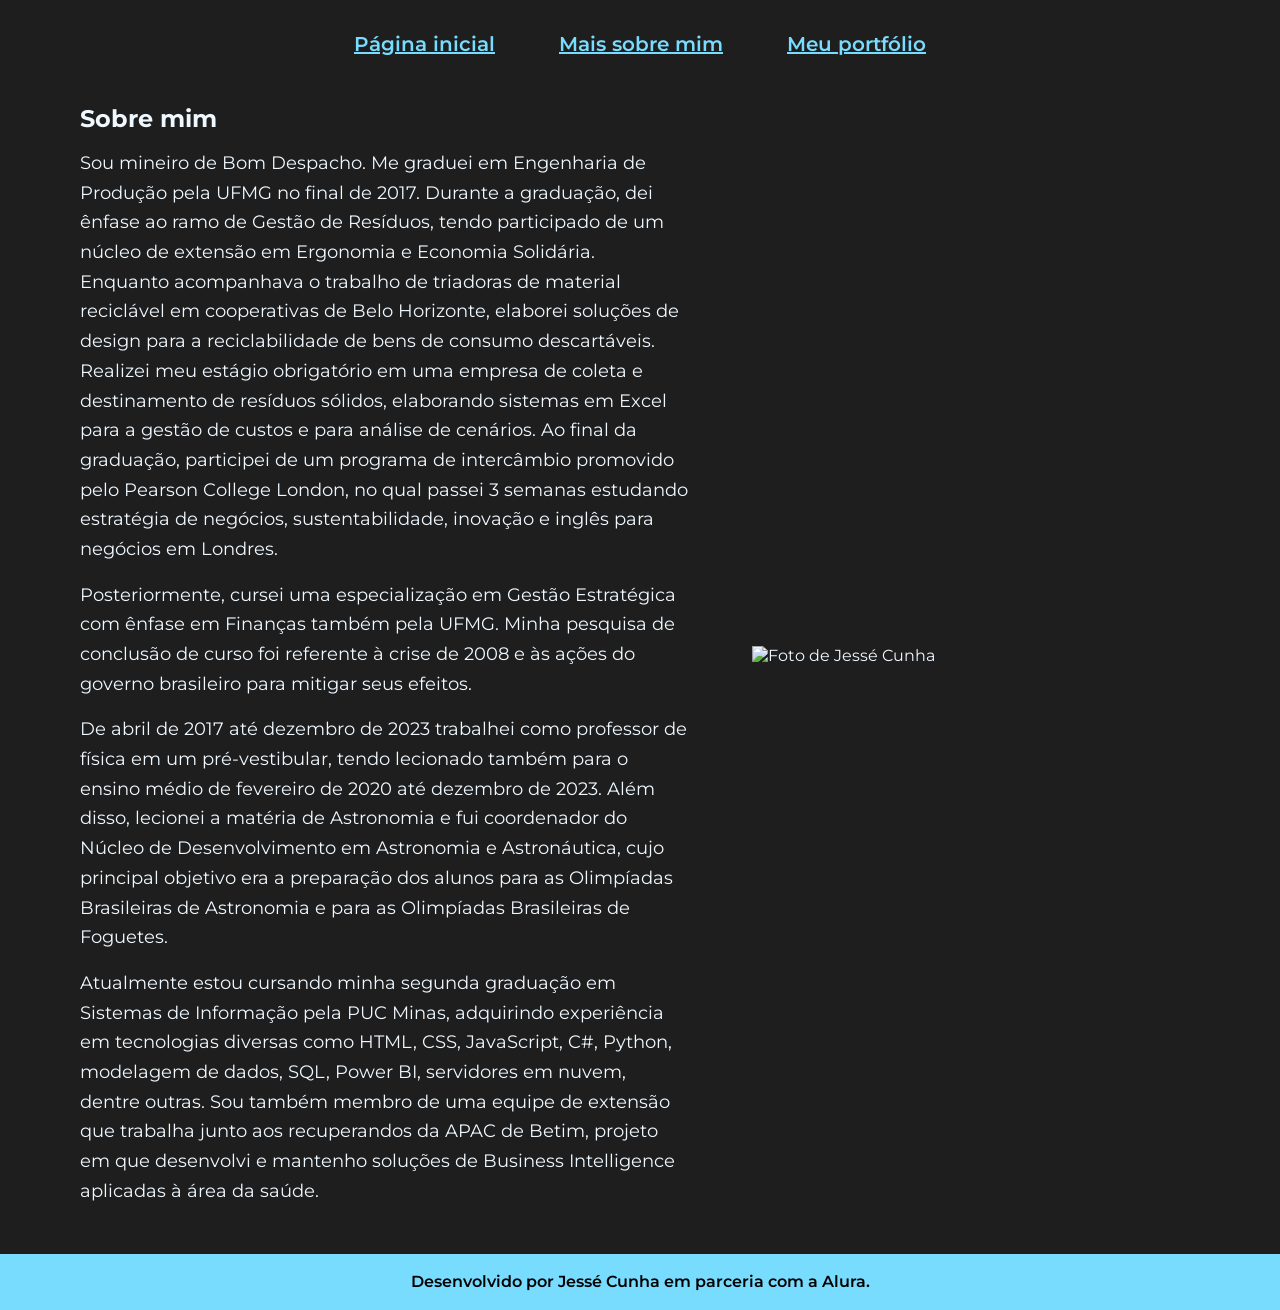
==== about.html @ bab128ed "." ====
<!DOCTYPE html>
<html lang="pt-br">
<head>
    <meta charset="UTF-8">
    <meta name="viewport" content="width=device-width, initial-scale=1.0">
    <link rel = "stylesheet" href = "styles/about-style.css">

    <title>Sobre mim</title>
</head>
<body>

    <header class = "cabecalho">

        <nav class = "cabecalho__menu">

            <a class = "cabecalho__menu__links" href = "index.html">Página inicial</a>
            <a class = "cabecalho__menu__links" href = "about.html">Mais sobre mim</a>
            <a class = "cabecalho__menu__links" href = "portfolio.html">Meu portfólio</a>

        </nav>
            
    </header>

    <main class = "principal">

        <section class = "principal__sobre__mim">
            
            <h2 class = "principal__sobre__mim__titulo">Sobre mim</h2>
            
            <p class = "principal__sobre__mim__paragrafo">  Sou mineiro de Bom Despacho. Me graduei em Engenharia de Produção pela UFMG no final de 2017. Durante a graduação, dei ênfase ao ramo de Gestão de Resíduos, tendo participado de um núcleo de extensão em Ergonomia e Economia Solidária. Enquanto acompanhava o trabalho de triadoras de material reciclável em cooperativas de Belo Horizonte, elaborei soluções de design para a reciclabilidade de bens de consumo descartáveis. Realizei meu estágio obrigatório em uma empresa de coleta e destinamento de resíduos sólidos, elaborando sistemas em Excel para a gestão de custos e para análise de cenários. Ao final da graduação, participei de um programa de intercâmbio promovido pelo Pearson College London, no qual passei 3 semanas estudando estratégia de negócios, sustentabilidade, inovação e inglês para negócios em Londres.
            </p>

            <p class = "principal__sobre__mim__paragrafo">  Posteriormente, cursei uma especialização em Gestão Estratégica com ênfase em Finanças também pela UFMG. Minha pesquisa de conclusão de curso foi referente à crise de 2008 e às ações do governo brasileiro para mitigar seus efeitos.
            </p>
            <p class = "principal__sobre__mim__paragrafo">  De abril de 2017 até dezembro de 2023 trabalhei como professor de física em um pré-vestibular, tendo lecionado também para o ensino médio de fevereiro de 2020 até dezembro de 2023. Além disso, lecionei a matéria de Astronomia e fui coordenador do Núcleo de Desenvolvimento em Astronomia e Astronáutica, cujo principal objetivo era a preparação dos alunos para as Olimpíadas Brasileiras de Astronomia e para as Olimpíadas Brasileiras de Foguetes.</p>
            <p class = "principal__sobre__mim__paragrafo">  Atualmente estou cursando minha segunda graduação em Sistemas de Informação pela PUC Minas, adquirindo experiência em tecnologias diversas como HTML, CSS, JavaScript, C#, Python, modelagem de dados, SQL, Power BI, servidores em nuvem, dentre outras. Sou também membro de uma equipe de extensão que trabalha junto aos recuperandos da APAC de Betim, projeto em que desenvolvi e mantenho soluções de Business Intelligence aplicadas à área da saúde.</p>
        
        </section>
    
        <img src = "./assets/FOTO.jpg" alt = "Foto de Jessé Cunha">

    </main>

    <footer class = "rodape">

        <p class = "rodape-texto"> Desenvolvido por Jessé Cunha em parceria com a Alura.</p>
    
    </footer>
</body>
</html>
---- styles/about-style.css ----
@import url('https://fonts.googleapis.com/css2?family=Krona+One&family=Montserrat:wght@400;600;700&display=swap');

:root {
    --cor-de-fundo: #1E1E1E;
    --cor-do-texto: aliceblue;
    --cor-destaque: rgb(120, 220, 255);

    --fonte-do-texto: "Montserrat", sans-serif;
    --fonte-dos-titulos: "Krona One", sans-serif;
    --largura-do-conteudo: 76rem;
    --margem-lateral: clamp(1rem, 4vw, 3rem);
}

* {
    box-sizing: border-box;
    margin: 0;
    padding: 0;
}

body {
    min-height: 100vh;
    display: flex;
    flex-direction: column;
    background-color: var(--cor-de-fundo);
    color: var(--cor-do-texto);
    font-family: var(--fonte-do-texto);
}

.cabecalho,
.principal,
.container__portfolio {
    width: 100%;
    max-width: var(--largura-do-conteudo);
    margin-inline: auto;
    padding-inline: var(--margem-lateral);
}

.cabecalho {
    padding-top: 2rem;
}

.cabecalho__menu {
    display: flex;
    flex-wrap: wrap;
    justify-content: center;
    gap: 0.75rem clamp(1rem, 5vw, 4rem);
}

.cabecalho__menu__links {
    color: var(--cor-destaque);
    font-size: 1.25rem;
    font-weight: 600;
}

.principal,
.container__portfolio {
    flex: 1;
    padding-block: 3rem;
}

.principal {
    display: flex;
    align-items: center;
    gap: clamp(1.5rem, 5vw, 4rem);
}

.principal__apresentacao,
.principal__sobre__mim {
    flex: 1;
    min-width: 0;
    display: flex;
    flex-direction: column;
    gap: 1rem;
}

.principal > img {
    display: block;
    width: 40%;
    height: auto;
}

.principal__apresentacao__titulo,
.principal__sobre__mim h1 {
    font-family: var(--fonte-dos-titulos);
    font-size: clamp(1.375rem, 2.5vw, 1.875rem);
    font-weight: 400;
    line-height: 1.4;
}

.principal__apresentacao__paragrafo,
.principal__sobre__mim p {
    font-size: 1.125rem;
    line-height: 1.65;
}

.rodape {
    padding: 1rem var(--margem-lateral);
    background-color: var(--cor-destaque);
    text-align: center;
}

.rodape-texto {
    color: black;
    font-size: 1rem;
    font-weight: 600;
    line-height: 1.5;
}

@media (max-width: 760px) {
    .cabecalho {
        padding-top: 1.5rem;
    }

    .cabecalho__menu__links {
        font-size: 1rem;
    }

    .principal,
    .container__portfolio {
        padding-block: 2rem;
    }

    .principal {
        flex-direction: column-reverse;
        align-items: stretch;
    }

    .principal > img {
        align-self: center;
        width: min(70%, 20rem);
    }
}
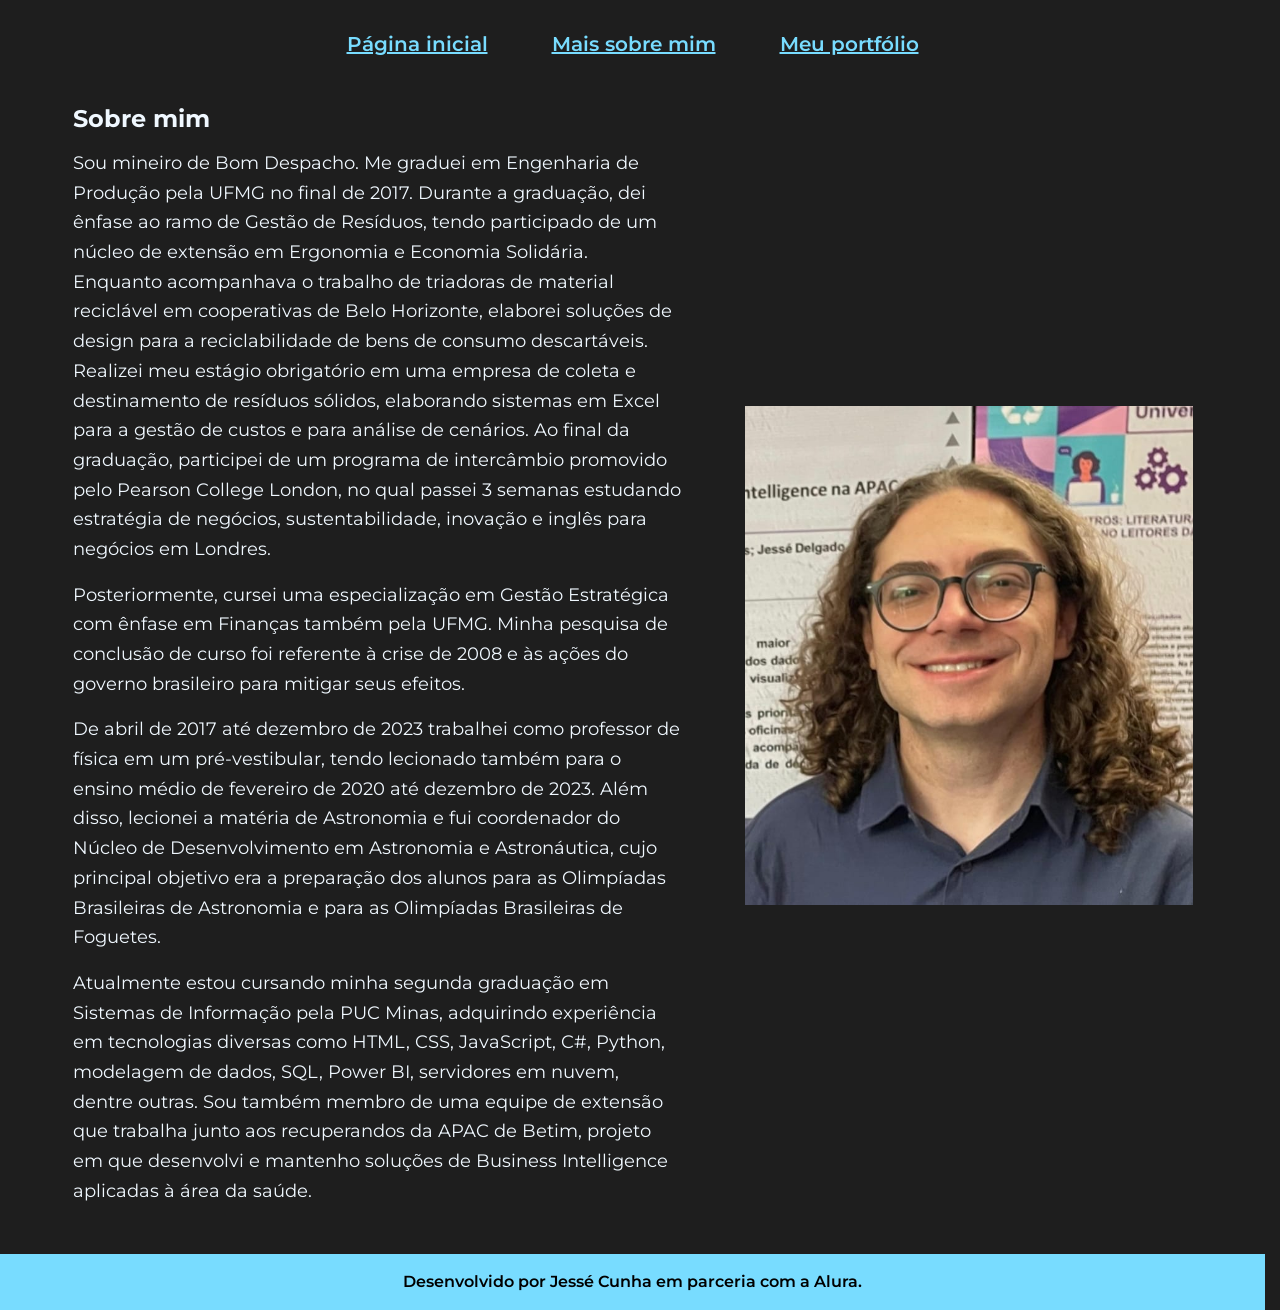
==== commit 03c0baff: "." ====
--- a/about.html
+++ b/about.html
@@ -37,7 +37,7 @@
         
         </section>
     
-        <img src = "./assets/FOTO.jpg" alt = "Foto de Jessé Cunha">
+        <img src = "./assets/FOTO.jpeg" alt = "Foto de Jessé Cunha">
 
     </main>
 
--- a/styles/about-style.css
+++ b/styles/about-style.css
@@ -15,6 +15,10 @@
     box-sizing: border-box;
     margin: 0;
     padding: 0;
+}
+
+html {
+    scrollbar-gutter: stable;
 }
 
 body {
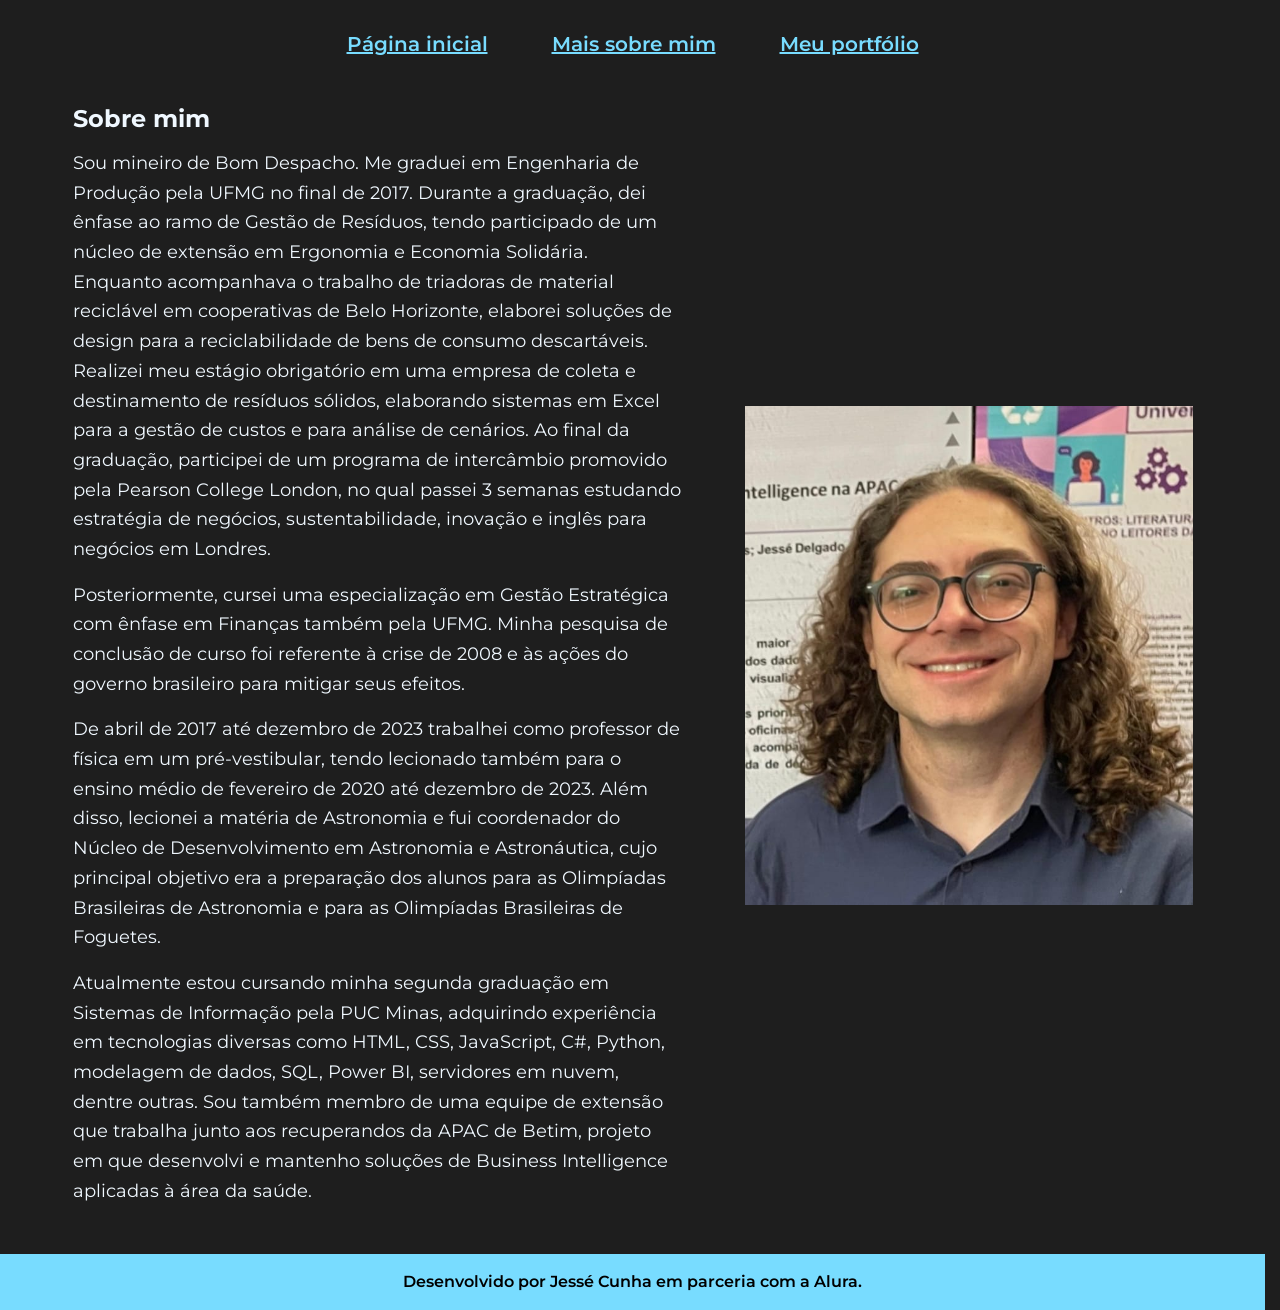
==== commit 30e35de6: "." ====
--- a/about.html
+++ b/about.html
@@ -27,7 +27,7 @@
             
             <h2 class = "principal__sobre__mim__titulo">Sobre mim</h2>
             
-            <p class = "principal__sobre__mim__paragrafo">  Sou mineiro de Bom Despacho. Me graduei em Engenharia de Produção pela UFMG no final de 2017. Durante a graduação, dei ênfase ao ramo de Gestão de Resíduos, tendo participado de um núcleo de extensão em Ergonomia e Economia Solidária. Enquanto acompanhava o trabalho de triadoras de material reciclável em cooperativas de Belo Horizonte, elaborei soluções de design para a reciclabilidade de bens de consumo descartáveis. Realizei meu estágio obrigatório em uma empresa de coleta e destinamento de resíduos sólidos, elaborando sistemas em Excel para a gestão de custos e para análise de cenários. Ao final da graduação, participei de um programa de intercâmbio promovido pelo Pearson College London, no qual passei 3 semanas estudando estratégia de negócios, sustentabilidade, inovação e inglês para negócios em Londres.
+            <p class = "principal__sobre__mim__paragrafo">  Sou mineiro de Bom Despacho. Me graduei em Engenharia de Produção pela UFMG no final de 2017. Durante a graduação, dei ênfase ao ramo de Gestão de Resíduos, tendo participado de um núcleo de extensão em Ergonomia e Economia Solidária. Enquanto acompanhava o trabalho de triadoras de material reciclável em cooperativas de Belo Horizonte, elaborei soluções de design para a reciclabilidade de bens de consumo descartáveis. Realizei meu estágio obrigatório em uma empresa de coleta e destinamento de resíduos sólidos, elaborando sistemas em Excel para a gestão de custos e para análise de cenários. Ao final da graduação, participei de um programa de intercâmbio promovido pela Pearson College London, no qual passei 3 semanas estudando estratégia de negócios, sustentabilidade, inovação e inglês para negócios em Londres.
             </p>
 
             <p class = "principal__sobre__mim__paragrafo">  Posteriormente, cursei uma especialização em Gestão Estratégica com ênfase em Finanças também pela UFMG. Minha pesquisa de conclusão de curso foi referente à crise de 2008 e às ações do governo brasileiro para mitigar seus efeitos.
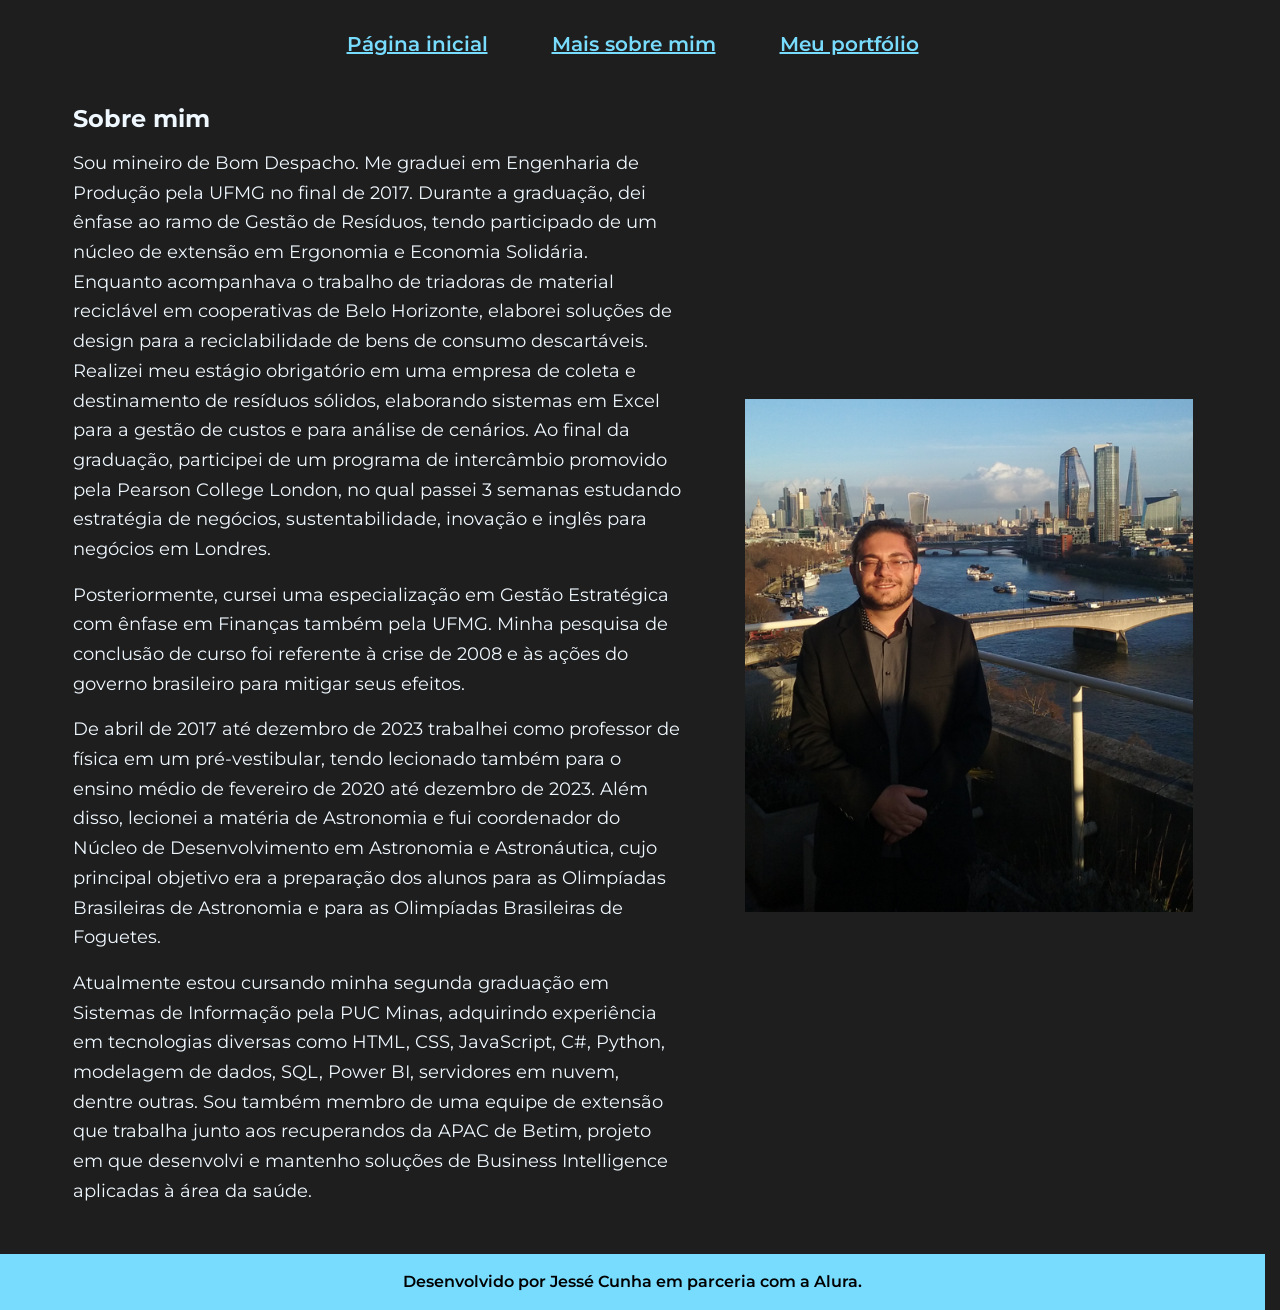
==== commit 452007e7: "." ====
--- a/about.html
+++ b/about.html
@@ -37,7 +37,7 @@
         
         </section>
     
-        <img src = "./assets/FOTO.jpeg" alt = "Foto de Jessé Cunha">
+        <img src = "./assets/FOTO LONDRES.png" alt = "Foto de Jessé Cunha">
 
     </main>
 
